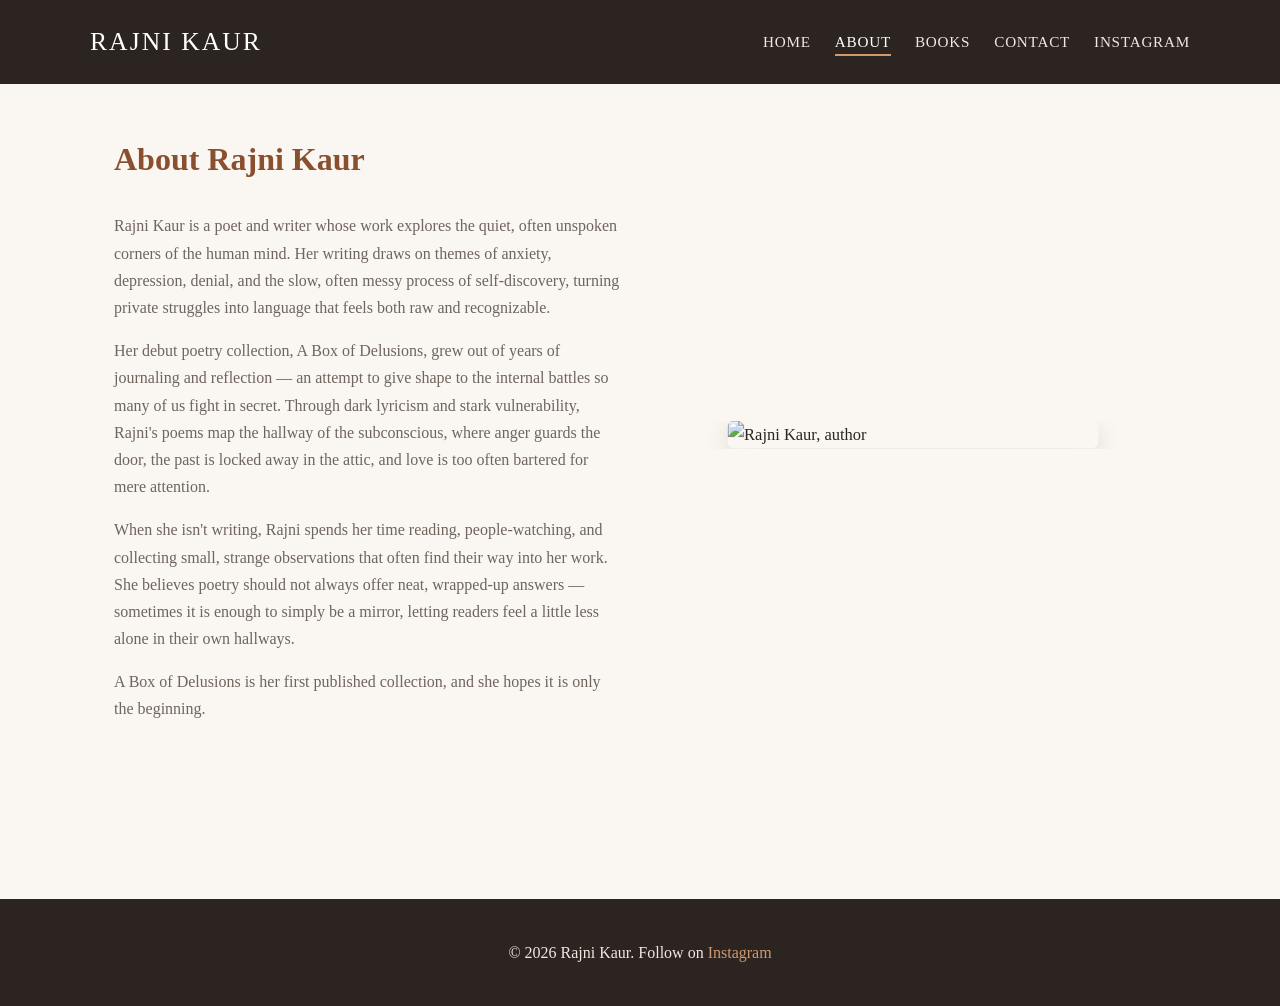
==== about.html @ 0e8988a0 "Author Website" ====
<!DOCTYPE html>
<html lang="en">
<head>
<meta charset="UTF-8">
<meta name="viewport" content="width=device-width, initial-scale=1.0">
<title>About | Rajni Kaur</title>
<link rel="stylesheet" href="css/style.css">
</head>
<body>
<header class="site-header">
  <div class="header-inner">
    <p class="site-title"><a href="index.html">Rajni Kaur</a></p>
    <nav class="site-nav">
      <ul>
        <li><a href="index.html">Home</a></li>
        <li><a href="about.html" class="active">About</a></li>
        <li><a href="books.html">Books</a></li>
        <li><a href="contact.html">Contact</a></li>
        <li><a href="https://www.instagram.com/aboxofdelusions" target="_blank" rel="noopener">Instagram</a></li>
      </ul>
    </nav>
  </div>
</header>

<main>
  <section class="split reverse">
    <div class="split-media">
      <img src="images/author.jpg" alt="Rajni Kaur, author">
    </div>
    <div class="split-text about-text">
      <h1>About Rajni Kaur</h1>
      <p>Rajni Kaur is a poet and writer whose work explores the quiet, often unspoken corners of the human mind. Her writing draws on themes of anxiety, depression, denial, and the slow, often messy process of self-discovery, turning private struggles into language that feels both raw and recognizable.</p>
      <p>Her debut poetry collection, A Box of Delusions, grew out of years of journaling and reflection — an attempt to give shape to the internal battles so many of us fight in secret. Through dark lyricism and stark vulnerability, Rajni's poems map the hallway of the subconscious, where anger guards the door, the past is locked away in the attic, and love is too often bartered for mere attention.</p>
      <p>When she isn't writing, Rajni spends her time reading, people-watching, and collecting small, strange observations that often find their way into her work. She believes poetry should not always offer neat, wrapped-up answers — sometimes it is enough to simply be a mirror, letting readers feel a little less alone in their own hallways.</p>
      <p>A Box of Delusions is her first published collection, and she hopes it is only the beginning.</p>
    </div>
  </section>
</main>

<footer class="site-footer">
  <p>&copy; 2026 Rajni Kaur. Follow on <a href="https://www.instagram.com/aboxofdelusions" target="_blank" rel="noopener">Instagram</a></p>
</footer>

<script src="js/script.js"></script>
</body>
</html>
---- css/style.css ----
:root {
  --bg: #faf6f1;
  --ink: #2b2420;
  --accent: #8a4f2e;
  --accent-light: #cf9a6f;
  --muted: #6f655d;
  --border: #e6dccf;
  --max-width: 1100px;
}

* { box-sizing: border-box; }

body {
  margin: 0;
  font-family: 'Georgia', 'Times New Roman', serif;
  background: var(--bg);
  color: var(--ink);
  line-height: 1.7;
}

a { color: var(--accent); text-decoration: none; }
a:hover { text-decoration: underline; }

header.site-header {
  background: var(--ink);
  color: #fff;
  padding: 1.25rem 1.5rem;
}

.header-inner {
  max-width: var(--max-width);
  margin: 0 auto;
  display: flex;
  justify-content: space-between;
  align-items: center;
  flex-wrap: wrap;
  gap: 1rem;
}

.site-title {
  font-size: 1.6rem;
  letter-spacing: 0.08em;
  margin: 0;
  text-transform: uppercase;
}

.site-title a {
  color: #fff;
}

nav.site-nav ul {
  list-style: none;
  display: flex;
  gap: 1.5rem;
  margin: 0;
  padding: 0;
  flex-wrap: wrap;
}

nav.site-nav a {
  color: #f1e8de;
  font-size: 0.95rem;
  letter-spacing: 0.05em;
  text-transform: uppercase;
  padding-bottom: 4px;
  border-bottom: 2px solid transparent;
}

nav.site-nav a:hover,
nav.site-nav a.active {
  color: #fff;
  border-bottom-color: var(--accent-light);
  text-decoration: none;
}

main {
  max-width: var(--max-width);
  margin: 0 auto;
  padding: 3rem 1.5rem;
}

section {
  margin-bottom: 4rem;
}

.split {
  display: flex;
  gap: 2.5rem;
  align-items: center;
  flex-wrap: wrap;
}

.split.reverse {
  flex-direction: row-reverse;
}

.split.align-top {
  align-items: flex-start;
}

.split-media,
.split-text {
  flex: 1 1 320px;
}

.split-media {
  overflow: hidden;
}

.split-media img {
  width: 100%;
  max-width: 360px;
  display: block;
  margin: 0 auto;
  transform: scale(1.03);
  border-radius: 6px;
  box-shadow: 0 8px 24px rgba(0,0,0,0.12);
}

.split-text h1,
.split-text h2 {
  margin-top: 0;
  font-size: 2rem;
  color: var(--accent);
}

.book-buttons {
  display: flex;
  gap: 1rem;
  margin-top: 1.5rem;
  flex-wrap: wrap;
}

.btn {
  box-sizing: border-box;
  width: 180px;
  height: 50px;
  text-align: center;
  display: flex;
  align-items: center;
  justify-content: center;
  padding: 0;
  border-radius: 4px;
  font-size: 0.95rem;
  letter-spacing: 0.04em;
  text-transform: uppercase;
  cursor: pointer;
  border: 2px solid var(--accent);
  background: var(--accent);
  color: #fff;
  transition: background 0.2s, color 0.2s;
}

.btn:hover {
  background: transparent;
  color: var(--accent);
  text-decoration: none;
}

.btn.secondary {
  background: transparent;
  color: var(--accent);
}

.btn.secondary:hover {
  background: var(--accent);
  color: #fff;
}

.dropdown {
  position: relative;
  display: inline-block;
}

.dropdown-menu {
  display: none;
  position: absolute;
  top: 100%;
  left: 0;
  margin-top: 0.5rem;
  background: #fff;
  border: 1px solid var(--border);
  border-radius: 4px;
  box-shadow: 0 6px 20px rgba(0,0,0,0.15);
  min-width: 200px;
  z-index: 10;
  overflow: hidden;
}

.dropdown.open .dropdown-menu {
  display: block;
}

.dropdown-menu a {
  display: block;
  padding: 0.75rem 1.25rem;
  color: var(--ink);
  font-size: 0.9rem;
  text-transform: none;
  letter-spacing: normal;
  border-bottom: 1px solid var(--border);
}

.dropdown-menu a:last-child {
  border-bottom: none;
}

.dropdown-menu a:hover {
  background: var(--bg);
  text-decoration: none;
}

.section-heading {
  text-align: center;
  font-size: 2rem;
  color: var(--accent);
  margin-bottom: 2rem;
}

.about-text p,
.split-text p {
  color: var(--muted);
}

.contact-section {
  text-align: center;
  background: #fff;
  border: 1px solid var(--border);
  border-radius: 8px;
  padding: 3rem 1.5rem;
}

.contact-section h2 {
  color: var(--accent);
  margin-top: 0;
}

.contact-email {
  font-size: 1.3rem;
  font-weight: bold;
}

.instagram-section {
  text-align: center;
  background: #fff;
  border: 1px solid var(--border);
  border-radius: 8px;
  padding: 3rem 1.5rem;
}

.instagram-section a.btn {
  margin-top: 1.5rem;
}

footer.site-footer {
  background: var(--ink);
  color: #f1e8de;
  text-align: center;
  padding: 1.5rem;
  margin-top: 3rem;
}

footer.site-footer a {
  color: var(--accent-light);
}

@media (max-width: 640px) {
  .split, .split.reverse {
    flex-direction: column;
  }
  .header-inner {
    flex-direction: column;
    text-align: center;
  }
}
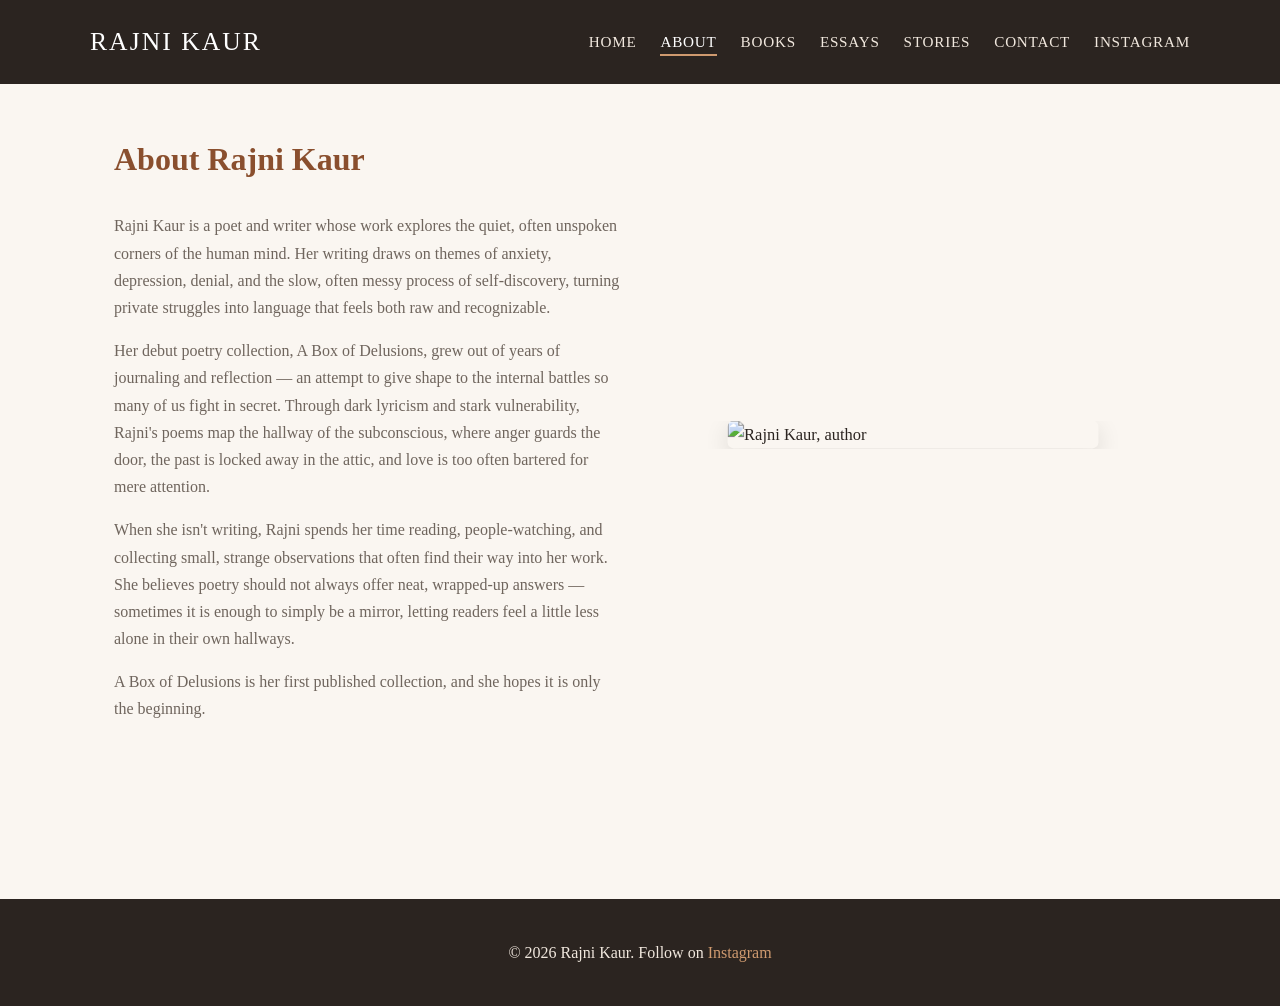
==== commit 76c6921e: "Add Essays and Stories tabs with nav order fix - Added essays.html and stories.html pages with Mediu" ====
--- a/about.html
+++ b/about.html
@@ -15,6 +15,8 @@
         <li><a href="index.html">Home</a></li>
         <li><a href="about.html" class="active">About</a></li>
         <li><a href="books.html">Books</a></li>
+        <li><a href="essays.html">Essays</a></li>
+        <li><a href="stories.html">Stories</a></li>
         <li><a href="contact.html">Contact</a></li>
         <li><a href="https://www.instagram.com/aboxofdelusions" target="_blank" rel="noopener">Instagram</a></li>
       </ul>
--- a/css/style.css
+++ b/css/style.css
@@ -252,6 +252,43 @@
   margin-top: 1.5rem;
 }
 
+.writing-grid {
+  display: flex;
+  gap: 3rem;
+  flex-wrap: wrap;
+}
+
+.writing-col {
+  flex: 1 1 280px;
+}
+
+.writing-col-heading {
+  color: var(--accent);
+  margin-top: 0;
+  padding-bottom: 0.5rem;
+  border-bottom: 2px solid var(--border);
+}
+
+.essay-list {
+  list-style: none;
+  padding: 0;
+  max-width: 600px;
+  margin: 0 auto;
+}
+
+.essay-list li {
+  border-bottom: 1px solid var(--border);
+  padding: 1rem 0;
+}
+
+.essay-list li:last-child {
+  border-bottom: none;
+}
+
+.essay-list a {
+  font-size: 1.15rem;
+}
+
 footer.site-footer {
   background: var(--ink);
   color: #f1e8de;
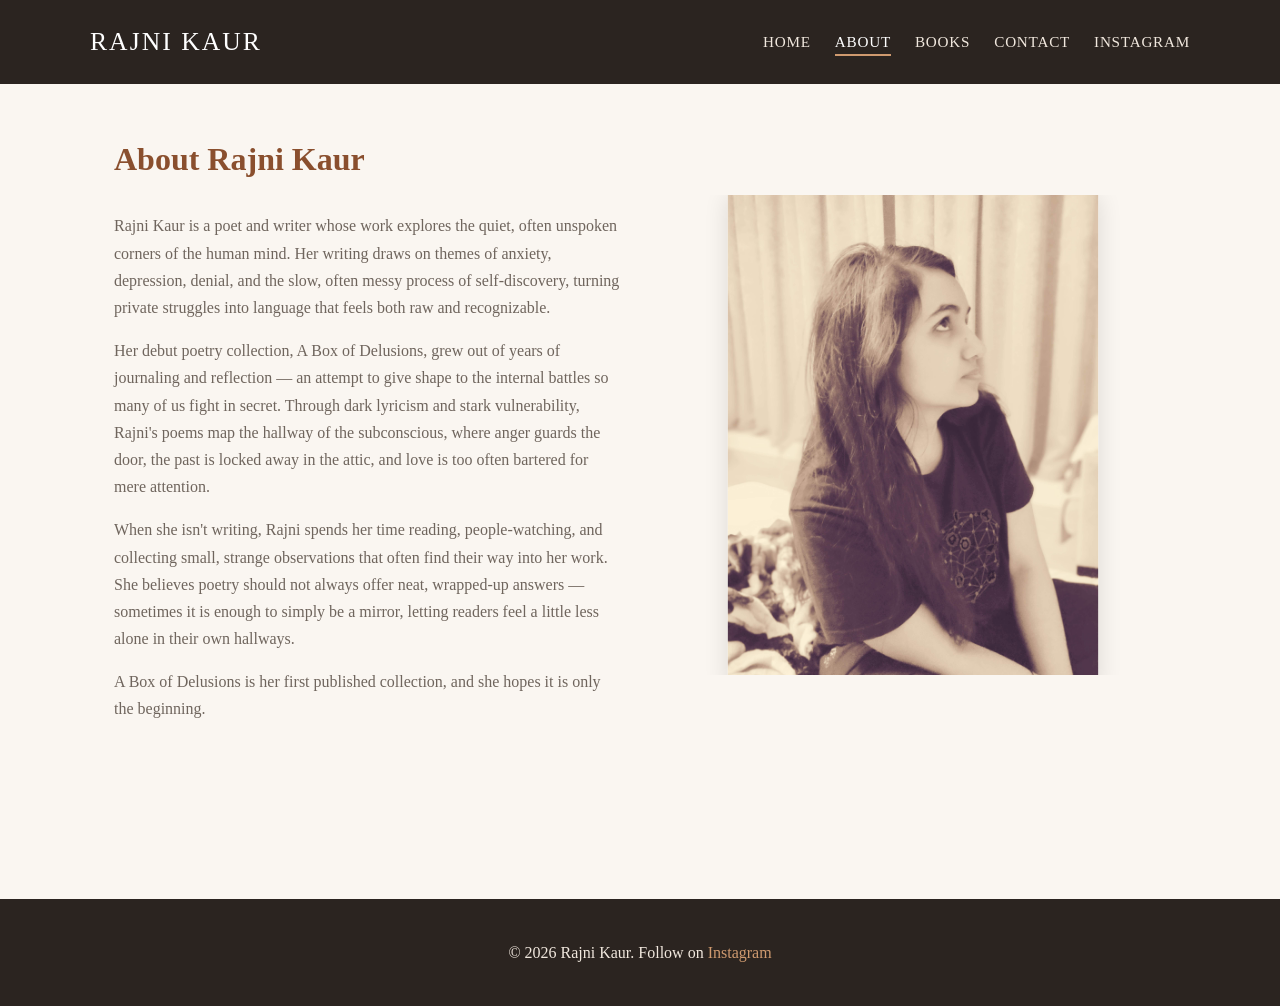
==== commit 87cd06d2: "Update book description, add review banner, remove Essays/Stories nav - Remove Essays and Stories li" ====
--- a/about.html
+++ b/about.html
@@ -15,8 +15,6 @@
         <li><a href="index.html">Home</a></li>
         <li><a href="about.html" class="active">About</a></li>
         <li><a href="books.html">Books</a></li>
-        <li><a href="essays.html">Essays</a></li>
-        <li><a href="stories.html">Stories</a></li>
         <li><a href="contact.html">Contact</a></li>
         <li><a href="https://www.instagram.com/aboxofdelusions" target="_blank" rel="noopener">Instagram</a></li>
       </ul>
--- a/css/style.css
+++ b/css/style.css
@@ -116,6 +116,47 @@
   border-radius: 6px;
   box-shadow: 0 8px 24px rgba(0,0,0,0.12);
 }
+
+.book-carousel {
+  position: relative;
+  display: flex;
+  align-items: center;
+  justify-content: center;
+}
+
+.book-carousel .carousel-img {
+  display: none;
+}
+
+.book-carousel .carousel-img.active {
+  display: block;
+}
+
+.carousel-arrow {
+  position: absolute;
+  top: 50%;
+  transform: translateY(-50%);
+  background: rgba(255,255,255,0.85);
+  border: none;
+  border-radius: 50%;
+  width: 36px;
+  height: 36px;
+  font-size: 1.1rem;
+  cursor: pointer;
+  z-index: 2;
+  box-shadow: 0 2px 8px rgba(0,0,0,0.15);
+  display: flex;
+  align-items: center;
+  justify-content: center;
+  transition: background 0.2s;
+}
+
+.carousel-arrow:hover {
+  background: rgba(255,255,255,1);
+}
+
+.carousel-prev { left: 0; }
+.carousel-next { right: 0; }
 
 .split-text h1,
 .split-text h2 {
@@ -252,6 +293,91 @@
   margin-top: 1.5rem;
 }
 
+.review-banner {
+  margin: 1.5rem 0;
+  padding: 0.75rem 1rem;
+  text-align: left;
+}
+
+.review-banner .review-quote {
+  margin: 0;
+  padding-top: 0;
+}
+
+.review-banner .review-quote::before {
+  content: none;
+}
+
+.review-banner .review-quote p {
+  font-size: 0.9rem;
+  line-height: 1.5;
+  margin-bottom: 0.75rem;
+}
+
+.review-banner .review-quote cite {
+  font-size: 0.8rem;
+}
+
+.review-section {
+  background: #fff;
+  border: 1px solid var(--border);
+  border-radius: 8px;
+  padding: 3rem 2.5rem;
+  text-align: center;
+}
+
+.review-stars {
+  display: block;
+  max-width: 80px;
+  margin: 0 auto 1.25rem;
+}
+
+.review-section .section-heading {
+  margin-bottom: 1.5rem;
+}
+
+.review-quote {
+  position: relative;
+  max-width: 640px;
+  margin: 0 auto 1.75rem;
+  padding-top: 1.5rem;
+  border: none;
+}
+
+.review-quote::before {
+  content: "\201C";
+  position: absolute;
+  top: -1.5rem;
+  left: 50%;
+  transform: translateX(-50%);
+  font-family: Georgia, serif;
+  font-size: 5rem;
+  line-height: 1;
+  color: var(--accent-light);
+}
+
+.review-quote p {
+  color: var(--ink);
+  font-size: 1.2rem;
+  font-style: italic;
+  line-height: 1.75;
+  margin: 0 0 1.25rem;
+}
+
+.review-quote cite {
+  display: block;
+  color: var(--accent);
+  font-style: normal;
+  font-size: 0.9rem;
+  letter-spacing: 0.03em;
+}
+
+.btn-sm {
+  width: 160px;
+  height: 40px;
+  font-size: 0.82rem;
+}
+
 .writing-grid {
   display: flex;
   gap: 3rem;
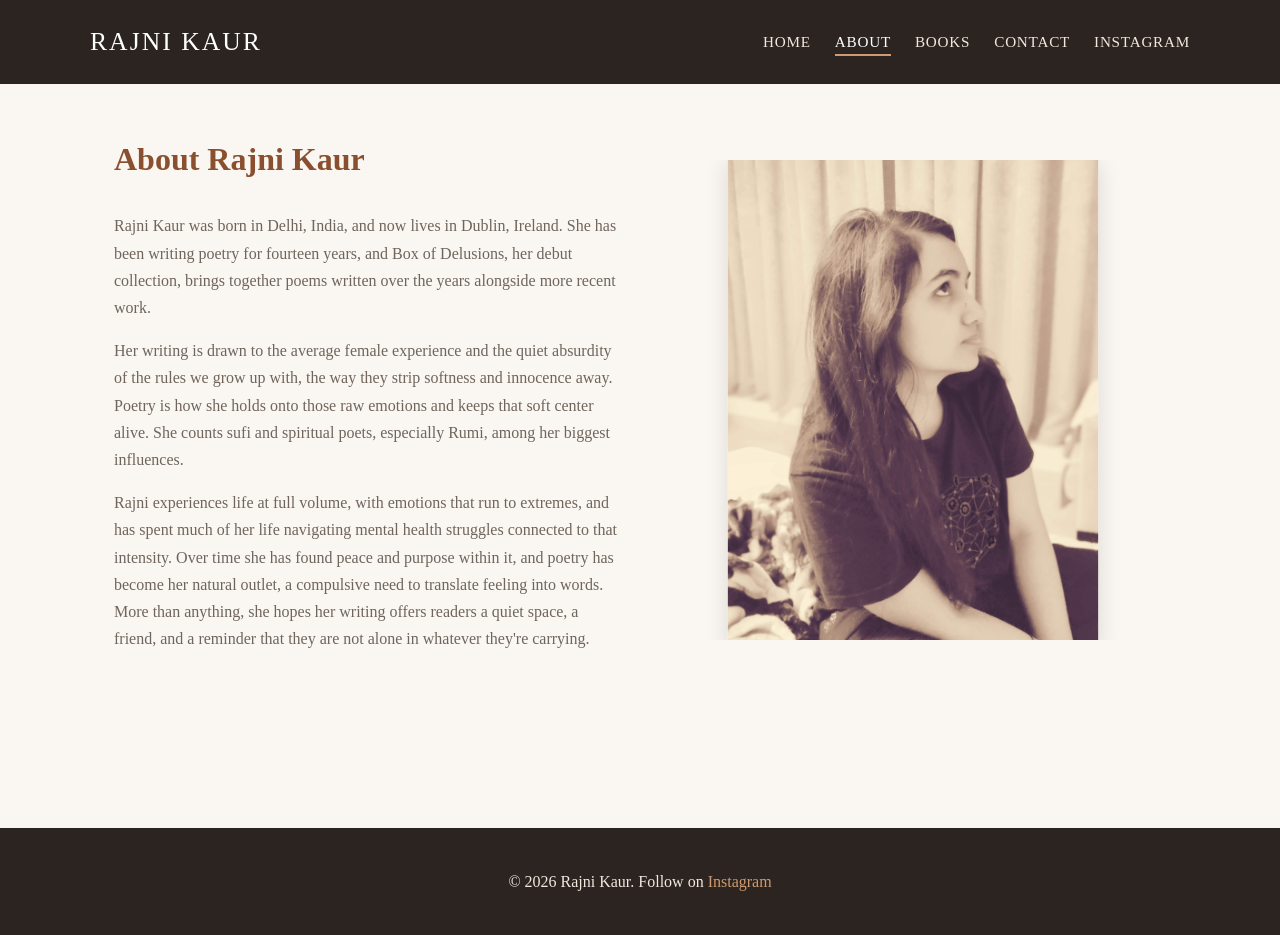
==== commit 40053b34: "Update author bio, rework home page hero, link review to source - Replace home and about page bios w" ====
--- a/about.html
+++ b/about.html
@@ -29,10 +29,9 @@
     </div>
     <div class="split-text about-text">
       <h1>About Rajni Kaur</h1>
-      <p>Rajni Kaur is a poet and writer whose work explores the quiet, often unspoken corners of the human mind. Her writing draws on themes of anxiety, depression, denial, and the slow, often messy process of self-discovery, turning private struggles into language that feels both raw and recognizable.</p>
-      <p>Her debut poetry collection, A Box of Delusions, grew out of years of journaling and reflection — an attempt to give shape to the internal battles so many of us fight in secret. Through dark lyricism and stark vulnerability, Rajni's poems map the hallway of the subconscious, where anger guards the door, the past is locked away in the attic, and love is too often bartered for mere attention.</p>
-      <p>When she isn't writing, Rajni spends her time reading, people-watching, and collecting small, strange observations that often find their way into her work. She believes poetry should not always offer neat, wrapped-up answers — sometimes it is enough to simply be a mirror, letting readers feel a little less alone in their own hallways.</p>
-      <p>A Box of Delusions is her first published collection, and she hopes it is only the beginning.</p>
+      <p>Rajni Kaur was born in Delhi, India, and now lives in Dublin, Ireland. She has been writing poetry for fourteen years, and Box of Delusions, her debut collection, brings together poems written over the years alongside more recent work.</p>
+      <p>Her writing is drawn to the average female experience and the quiet absurdity of the rules we grow up with, the way they strip softness and innocence away. Poetry is how she holds onto those raw emotions and keeps that soft center alive. She counts sufi and spiritual poets, especially Rumi, among her biggest influences.</p>
+      <p>Rajni experiences life at full volume, with emotions that run to extremes, and has spent much of her life navigating mental health struggles connected to that intensity. Over time she has found peace and purpose within it, and poetry has become her natural outlet, a compulsive need to translate feeling into words. More than anything, she hopes her writing offers readers a quiet space, a friend, and a reminder that they are not alone in whatever they're carrying.</p>
     </div>
   </section>
 </main>
--- a/css/style.css
+++ b/css/style.css
@@ -168,7 +168,7 @@
 .book-buttons {
   display: flex;
   gap: 1rem;
-  margin-top: 1.5rem;
+  margin-top: 2.5rem;
   flex-wrap: wrap;
 }
 
@@ -293,10 +293,13 @@
   margin-top: 1.5rem;
 }
 
-.review-banner {
-  margin: 1.5rem 0;
-  padding: 0.75rem 1rem;
+.review-section.review-banner {
+  margin: 2.5rem 0;
+  padding: 0;
   text-align: left;
+  background: none;
+  border: none;
+  border-radius: 0;
 }
 
 .review-banner .review-quote {
@@ -364,6 +367,15 @@
   margin: 0 0 1.25rem;
 }
 
+.review-quote p a {
+  color: inherit;
+  text-decoration: none;
+}
+
+.review-quote p a:hover {
+  text-decoration: underline;
+}
+
 .review-quote cite {
   display: block;
   color: var(--accent);
